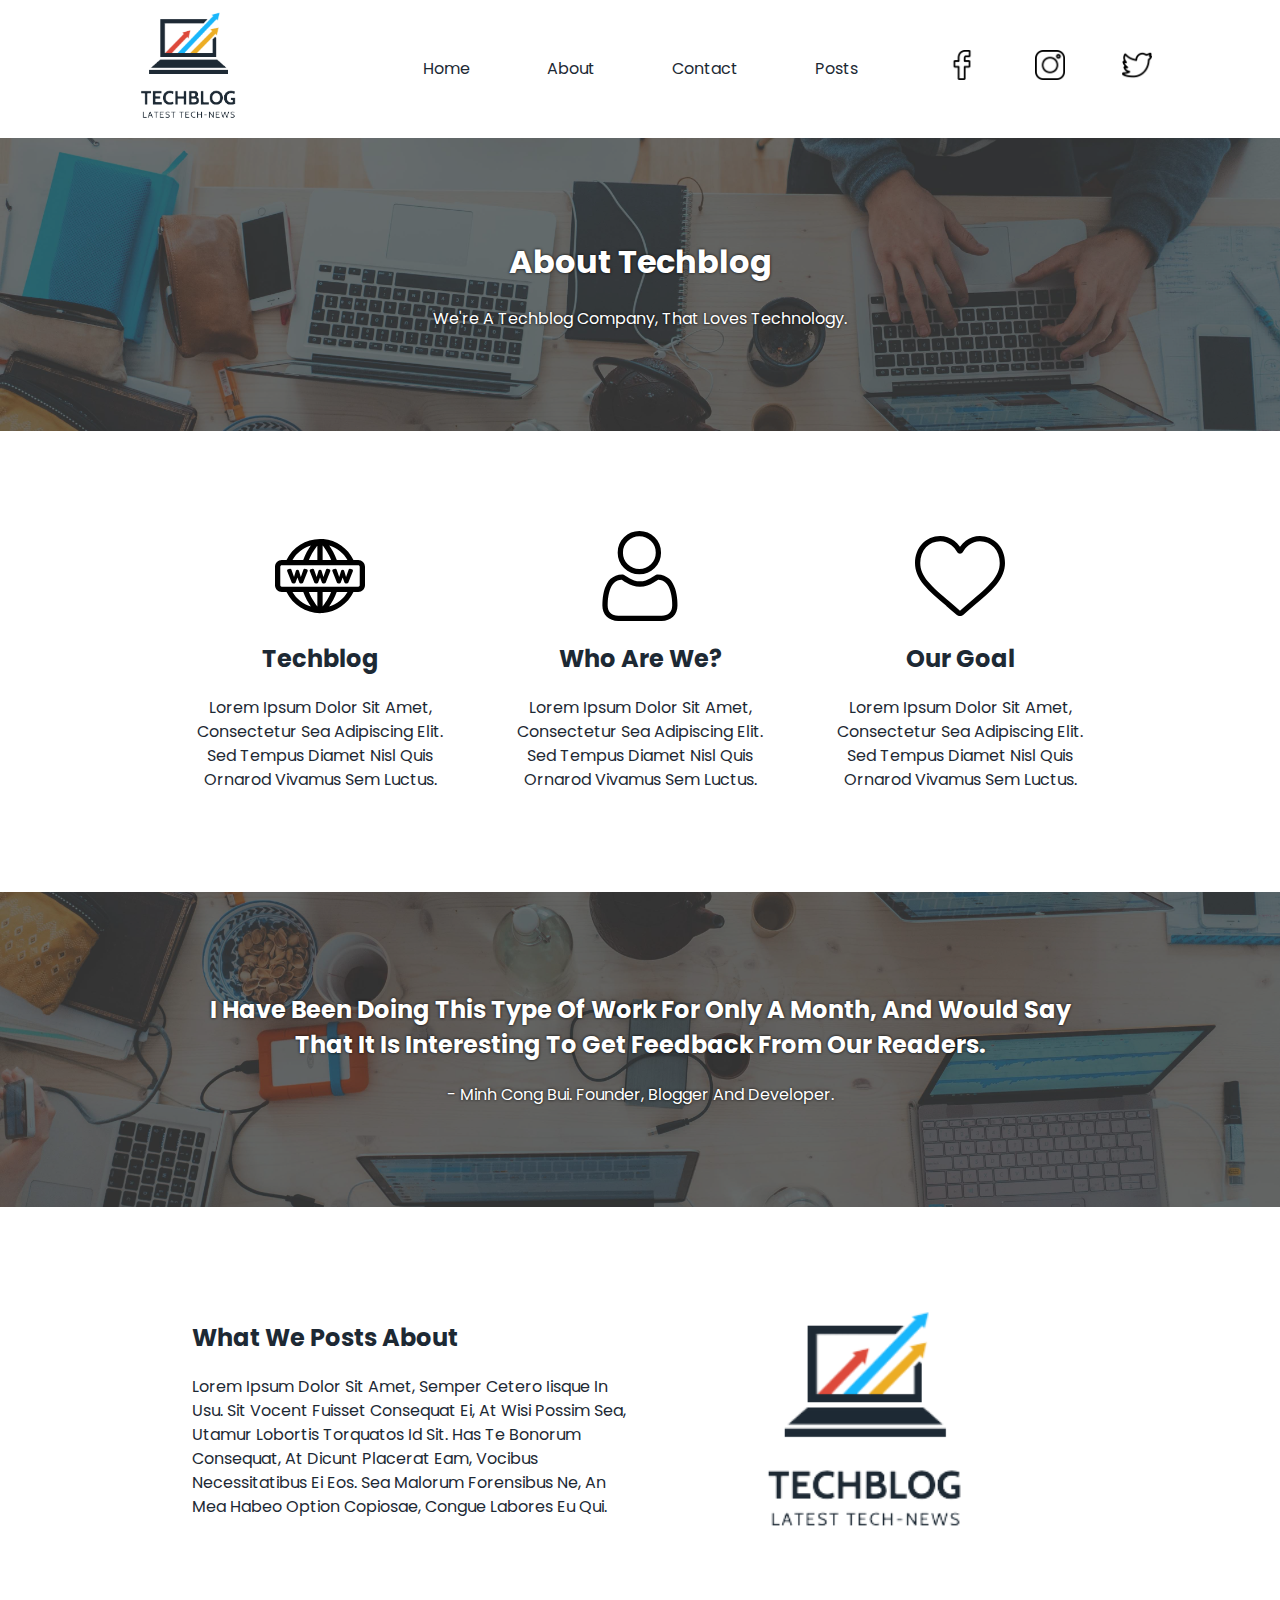
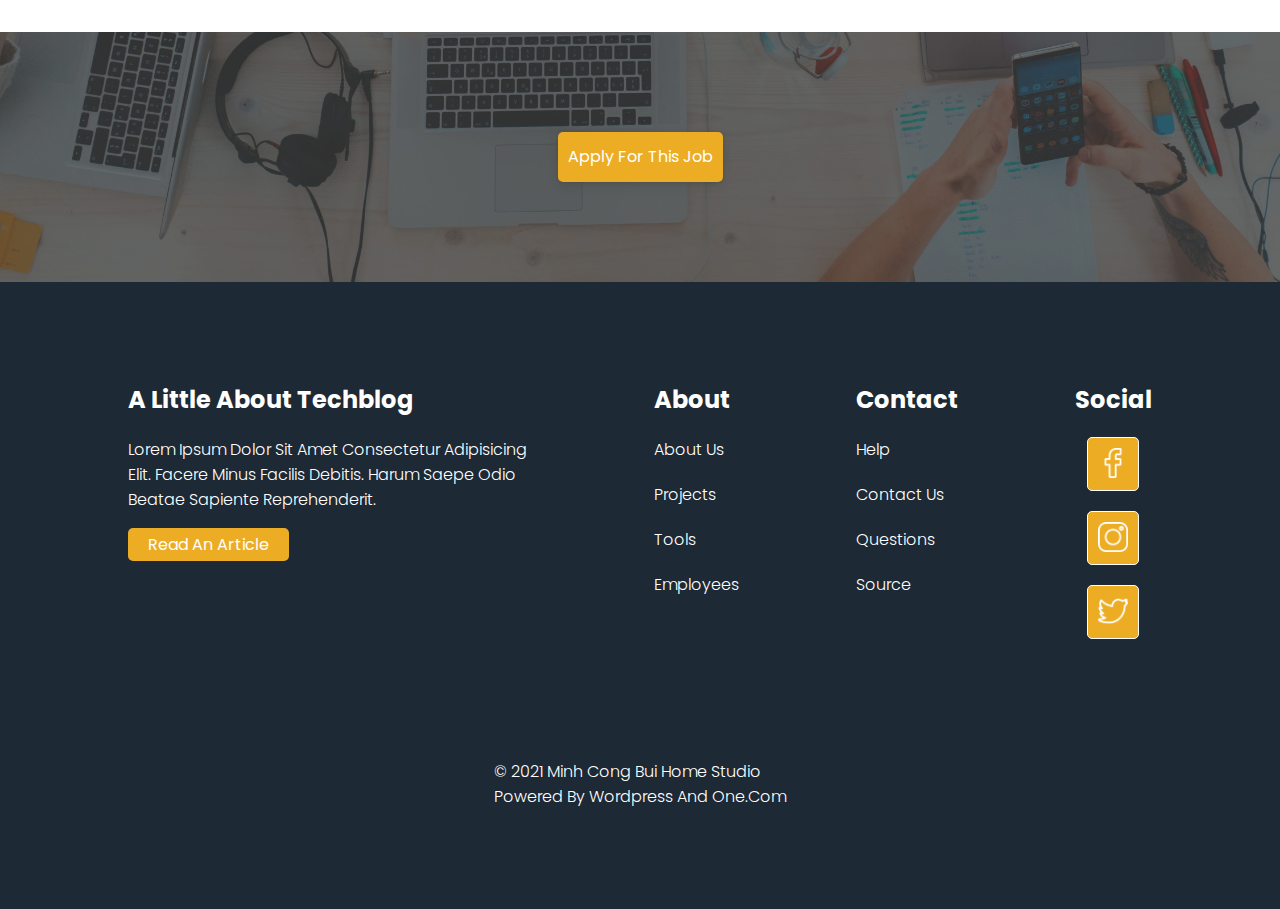
==== about.html @ 5b2d2ec3 "adding text shadow, make animation more subtle" ====
<!DOCTYPE html>
<html lang="en">
  <head>
    <!-- Hotjar Tracking Code for https://project-exam-1-minh-cong-bui.netlify.app/ -->
    <script>
      (function (h, o, t, j, a, r) {
        h.hj =
          h.hj ||
          function () {
            (h.hj.q = h.hj.q || []).push(arguments);
          };
        h._hjSettings = { hjid: 2379925, hjsv: 6 };
        a = o.getElementsByTagName("head")[0];
        r = o.createElement("script");
        r.async = 1;
        r.src = t + h._hjSettings.hjid + j + h._hjSettings.hjsv;
        a.appendChild(r);
      })(window, document, "https://static.hotjar.com/c/hotjar-", ".js?sv=");
    </script>
    <meta charset="UTF-8" />
    <meta http-equiv="X-UA-Compatible" content-type="IE=edge" />
    <meta name="viewport" content="width=device-width, initial-scale=1.0" />
    <link rel="stylesheet" href="css/navbar.css" />
    <link rel="stylesheet" href="css/about.css" />
    <link rel="stylesheet" href="css/footer.css" />

    <link rel="preconnect" href="https://fonts.gstatic.com" />
    <link
      href="https://fonts.googleapis.com/css2?family=Poppins:wght@100;300;500&display=swap"
      rel="stylesheet"
    />
    <title>about techblog</title>
  </head>
  <body>
    <nav>
      <div class="nav-container">
        <section class="nav-section section-1">
          <a class="nav-home" href="./index.html">
            <img
              class="nav-logo"
              src="./assets/techblog-logo/no-bg-logo.png"
              alt="logo"
            />
          </a>
        </section>
        <section class="nav-section section-2">
          <div class="nav-link-container">
            <a href="index.html">home</a>
            <a href="about.html">about</a>
            <a href="contact.html">contact</a>
            <a href="blog-page.html">posts</a>
          </div>
        </section>
        <section class="nav-section section-3">
          <div class="social-media-container">
            <a class="social-link" href="https://www.facebook.com/MiBuCo/">
              <img
                src="./assets//Icon pack social media/png/013-facebook.png"
                alt="facebook"
              />
            </a>

            <a class="social-link" href="https://www.instagram.com/minhb94/">
              <img
                src="./assets//Icon pack social media/png/014-instagram.png"
                alt="instagram"
              />
            </a>

            <a class="social-link" href="https://twitter.com/MinhCongBui1"
              ><img
                src="./assets//Icon pack social media/png/004-twitter.png"
                alt="twitter"
            /></a>
          </div>
        </section>
      </div>
      <section class="nav-mobile">
        <a href="index.html" class="active">Techblog</a>
        <a id="menu-button">
          <div class="line line-1"></div>
          <div class="line line-2"></div>
          <div class="line line-3"></div>
        </a>
        <div id="mobile-link">
          <a href="index.html">
            <img
              class="nav-logo"
              src="./assets/techblog-logo/no-bg-logo.png"
              alt="logo"
            />
          </a>
          <a href="index.html">home</a>
          <a href="about.html">about</a>
          <a href="contact.html">contact</a>
          <a href="blog-page.html">posts</a>
          <span>&times;</span>
        </div>
      </section>
    </nav>
    <main class="about-content">
      <div class="top-content">
        <div class="layer">
          <h1 class="img-title">About Techblog</h1>
          <p class="img-text">
            We're a techblog company, that loves technology.
          </p>
        </div>
      </div>
      <div class="about-text-content">
        <div class="section">
          <img
            src="./assets/Icon pack social media/svg/012-network.svg"
            alt="about-techblog"
          />
          <h2>techblog</h2>
          <p class="text-top">
            Lorem ipsum dolor sit amet, consectetur sea adipiscing elit. Sed
            tempus diamet nisl quis ornarod vivamus sem luctus.
          </p>
        </div>
        <div class="section">
          <img
            src="./assets/Icon pack social media/svg/035-user.svg"
            alt="how many employees"
          />
          <h2>who are we?</h2>
          <p class="text-top">
            Lorem ipsum dolor sit amet, consectetur sea adipiscing elit. Sed
            tempus diamet nisl quis ornarod vivamus sem luctus.
          </p>
        </div>
        <div class="section">
          <img
            src="./assets/Icon pack social media/svg/007-heart.svg"
            alt="our main goal"
          />
          <h2>our goal</h2>
          <p class="text-top">
            Lorem ipsum dolor sit amet, consectetur sea adipiscing elit. Sed
            tempus diamet nisl quis ornarod vivamus sem luctus.
          </p>
        </div>
      </div>
      <div class="middle-content">
        <div class="layer">
          <h3 class="author-qoute">
            I have been doing this type of work for only a month, and would say
            that it is interesting to get feedback from our readers.
          </h3>
          <p class="author">- minh cong bui. founder, blogger and developer.</p>
        </div>
      </div>
      <div class="bottom-content">
        <div class="blog-content">
          <h2 class="blog-content-title">what we posts about</h2>
          <p class="blog-content-text">
            Lorem ipsum dolor sit amet, semper cetero iisque in usu. Sit vocent
            fuisset consequat ei, at wisi possim sea, utamur lobortis torquatos
            id sit. Has te bonorum consequat, at dicunt placerat eam, vocibus
            necessitatibus ei eos. Sea malorum forensibus ne, an mea habeo
            option copiosae, congue labores eu qui.
          </p>
        </div>
        <div class="blog-content-logo">
          <img src="./assets/techblog-logo/no-bg-logo.png" alt="our-logo" />
        </div>
      </div>
      <div class="apply-job-content">
        <div class="layer"><a href="/contact.html">Apply for this job</a></div>
      </div>
    </main>
    <footer>
      <div class="footer-main">
        <div class="column-main">
          <h2 class="column-title">A little about techblog</h2>
          <p>
            Lorem ipsum dolor sit amet consectetur adipisicing elit. Facere
            minus facilis debitis. Harum saepe odio beatae sapiente
            reprehenderit.
          </p>
          <a href="./blog-page.html">Read an article</a>
        </div>
        <div class="column column-1">
          <h2 class="column-title">about</h2>
          <a href="./about.html">about us</a>
          <a href="./about.html">projects</a>
          <a href="./about.html">tools</a>
          <a href="./about.html">employees</a>
        </div>
        <div class="column column-2">
          <h2 class="column-title">contact</h2>
          <a href="./contact.html">help</a>
          <a href="./contact.html">contact us</a>
          <a href="./contact.html">questions</a>
          <a href="./contact.html">source</a>
        </div>
        <div class="column column-3">
          <h2 class="column-title">social</h2>
          <a class="social" href="https://www.facebook.com/MiBuCo/">
            <img
              src="./assets//Icon pack social media/png/013-facebook.png"
              alt="facebook"
            />
          </a>

          <a class="social" href="https://www.instagram.com/minhb94/">
            <img
              src="./assets//Icon pack social media/png/014-instagram.png"
              alt="instagram"
            />
          </a>

          <a class="social" href="https://twitter.com/MinhCongBui1"
            ><img
              src="./assets//Icon pack social media/png/004-twitter.png"
              alt="twitter"
          /></a>
        </div>
      </div>
      <div class="footer-bottom">
        <p>© 2021 Minh Cong Bui home studio</p>
        <p>Powered by wordpress and one.com</p>
      </div>
    </footer>
    <script src="js/navbar.js"></script>
  </body>
</html>
---- css/navbar.css ----
* {
  margin: 0px;
  padding: 0px;
  box-sizing: border-box;
  font-family: "Poppins", sans-serif;
  text-transform: capitalize;
}

.nav-container {
  display: flex;
  justify-content: space-between;
  align-items: center;
  height: fit-content;
  width: 80%;
  margin: auto;
}

.nav-section {
  height: fit-content;
  display: flex;
  flex-direction: column;
  justify-content: space-between;
  margin: auto;
  flex: 1;
}

.section-1 {
  justify-content: center;
}

.section-1 a {
  width: fit-content;
}

.section-2 {
  flex: 2;
  justify-content: center;
}

.section-3 {
  flex-direction: row-reverse;
}

.nav-logo {
  width: 100px;
  margin: 10px;
}

.nav-link-container {
  width: 100%;
  display: flex;
  align-items: center;
  justify-content: space-around;
}

.nav-link-container a {
  text-decoration: none;
  color: #1d2934;
  font-size: 1rem;
  transition: all 0.2s ease-in-out;
}

.nav-link-container a:hover {
  text-decoration: underline;
  color: #18b6fb;
}

.social-media-container {
  width: 80%;
  height: 100%;
  display: flex;
  justify-content: space-between;
  align-items: center;
}

.social-media-container a:hover img {
  filter: invert(50%);
}

.social-media-container img {
  width: 30px;
  height: 30px;
}
.nav-mobile {
  overflow: hidden;
  background-color: white;
  position: relative;
  display: none;
  flex-direction: column;
}
.nav-mobile a {
  color: #1d2934;
  text-decoration: none;
}
.active {
  color: #1d2934;
  margin: 20px;
  padding-left: 10px;
  font-size: 1rem;
}
.nav-mobile #menu-button {
  display: flex;
  flex-direction: column;
  position: absolute;
  right: 0;
  top: 2%;
  padding: 20px 20px 0px 0px;
  cursor: pointer;
}

.nav-mobile #menu-button:hover .line {
  background-color: #18b6fb;
}

.line {
  width: 25px;
  height: 3px;
  margin: 2px;
  background-color: #1d2934;
}

#mobile-link {
  width: 100vw;
  height: 100vh;
  background-color: white;
  position: fixed;
  top: 0%;
  right: 0;
  transform: translate3d(0, -100vh, 0);
  transition: transform 0.3s cubic-bezier(0, 0.52, 0, 1);
  overflow: scroll;
  z-index: 1000;
  display: flex;
  flex-direction: column;
  align-items: center;
  padding-top: 20px;
}

#mobile-link a {
  color: #333;
  margin-bottom: 20px;
  text-decoration: none;
  font-size: 0.8rem;
}

#mobile-link img {
  width: 150px;
  height: auto;
}

#mobile-link span {
  position: absolute;
  top: 0;
  right: 0;
  padding: 20px 20px 0px 0px;
  font-size: 2rem;
  cursor: pointer;
}
#mobile-link span:hover {
  color: #18b6fb;
}

#mobile-link a:hover {
  text-decoration: underline;
  color: #18b6fb;
}

#mobile-link.show {
  transform: translate3d(0, 0vh, 0);
}

@media screen and (max-width: 1200px) {
  .nav-link-container a {
    font-size: 0.8rem;
  }
}

@media screen and (max-width: 800px) {
  .nav-container {
    display: none;
  }
  .nav-mobile {
    display: flex;
    justify-content: center;
    align-items: center;
  }
}
@media screen and (max-width: 600px) {
  .active {
    margin: 10px;
    padding-left: 10px;
    font-size: 0.8rem;
  }
  .nav-mobile #menu-button {
    top: 10%;
    padding: 10px 10px 0px 0px;
  }
  .line {
    width: 20px;
    height: 2px;
    margin: 1px;
    background-color: black;
  }
}
@media screen and (max-width: 400px) {
  #mobile-link span {
    font-size: 1rem;
  }
}
---- css/about.css ----
.about-content {
  width: 100vw;
  height: fit-content;
  display: flex;
  flex-direction: column;
  align-items: center;
}

.top-content {
  width: 100%;
  height: fit-content;
  background-image: url("../assets/images/marvin-meyer-SYTO3xs06fU-unsplash.jpg");
  background-repeat: no-repeat;
  background-position: top;
  background-size: cover;
}

.layer {
  width: 100%;
  height: 100%;
  background-color: rgba(53, 53, 53, 0.705);
  display: flex;
  flex-direction: column;
  align-items: center;
}

.top-image {
  width: 100%;
  object-fit: cover;
  object-position: top;
}

.img-title {
  text-align: center;
  font-size: 2rem;
  margin: 100px 0px 20px 0px;
  text-shadow: black 0px 0px 3px;
  color: white;
}

.img-text {
  text-align: center;
  font-size: 1rem;
  margin-bottom: 100px;
  text-shadow: black 0px 0px 3px;
  color: white;
}

.about-text-content {
  display: flex;
  flex-direction: row;
  align-items: center;
  justify-content: space-evenly;
  margin: auto;
  width: 80%;
  height: fit-content;
}

.section {
  width: 25%;
  height: fit-content;
  display: flex;
  flex-direction: column;
  align-items: center;
  justify-content: center;
  margin: 100px 0px;
}

.section img {
  width: 90px;
  height: 90px;
  margin-bottom: 20px;
}

.section h2 {
  font-size: 1.5rem;
  margin-bottom: 20px;
  color: #1d2934;
}

.section p {
  font-size: 1rem;
  text-align: center;
  line-height: 1.5;
  color: #1d2934;
}

.middle-content {
  width: 100%;
  height: fit-content;
  background-image: url("../assets/images/marvin-meyer-SYTO3xs06fU-unsplash.jpg");
  background-repeat: no-repeat;
  background-position: center;
  background-size: cover;
}

.author-qoute {
  text-align: center;
  font-size: 1.5rem;
  margin: 100px 0px 20px 0px;
  width: 70%;
  text-shadow: black 0px 0px 3px;
  color: white;
}

.author {
  width: 70%;
  text-align: center;
  font-size: 1rem;
  margin-bottom: 100px;
  text-shadow: black 0px 0px 3px;
  color: white;
}

.bottom-content {
  width: 70%;
  height: fit-content;
  display: flex;
  flex-direction: row;
  justify-content: space-around;
  align-items: center;
}

.blog-content {
  flex: 1;
  display: flex;
  flex-direction: column;
  justify-content: center;
  margin: 100px 0px;
}

.blog-content-title {
  margin-bottom: 20px;
  font-size: 1.5rem;
  color: #1d2934;
}

.blog-content-text {
  line-height: 1.5;
  font-size: 1rem;
  color: #1d2934;
}

.blog-content-logo {
  flex: 1;
  height: fit-content;
  display: flex;
  align-items: center;
  justify-content: center;
  margin: 100px 0px;
}
.blog-content-logo img {
  height: 25vh;
}

.apply-job-content {
  width: 100%;
  height: fit-content;
  background-image: url("../assets/images/marvin-meyer-SYTO3xs06fU-unsplash.jpg");
  background-repeat: no-repeat;
  background-position: bottom;
  background-size: cover;
}

.apply-job-content a {
  width: fit-content;
  height: 50px;
  font-size: 1rem;
  border-radius: 5px;
  color: white;
  background-color: #ecad24;
  text-decoration: none;
  cursor: pointer;
  transition: all 0.2s ease-in-out;
  display: flex;
  justify-content: center;
  align-items: center;
  margin: 100px 0px;
  padding: 5px 10px;
  box-shadow: 0 1px 3px 0 rgb(0 0 0 / 10%), 0 4px 8px 3px rgb(0 0 0 / 5%);
}

.apply-job-content a:hover {
  background-color: #18b6fb;
}

@media screen and (max-width: 1200px) {
  .img-title {
    font-size: 1.5rem;
    margin: 80px 0px 10px 0px;
  }
  .img-text {
    font-size: 0.8rem;
    margin-bottom: 80px;
  }
  .section {
    margin: 80px 0px;
  }
  .section img {
    width: 60px;
    height: 60px;
    margin-bottom: 10px;
  }
  .section h2 {
    font-size: 1rem;
    margin-bottom: 10px;
  }
  .section p {
    font-size: 0.8rem;
  }
  .author-qoute {
    font-size: 1rem;
    margin: 80px 0px 10px 0px;
  }
  .author {
    font-size: 0.8rem;
    margin-bottom: 80px;
  }
  .blog-content {
    margin: 80px 0px;
  }
  .blog-content-title {
    margin-bottom: 10px;
    font-size: 1rem;
  }

  .blog-content-text {
    font-size: 0.8rem;
  }
  .blog-content-logo img {
    height: 15vh;
  }
  .apply-job-content a {
    font-size: 0.8rem;
    margin: 80px 0px;
  }
}

@media screen and (max-width: 800px) {
  .img-title {
    margin: 50px 0px 10px 0px;
  }
  .img-text {
    margin-bottom: 50px;
  }
  .about-text-content {
    height: fit-content;
    flex-direction: column;
    padding-top: 50px;
    padding-bottom: 0px;
  }
  .section {
    width: 100%;
    height: fit-content;
    margin: 0px 0px 50px 0px;
  }
  .section p {
    width: 80%;
  }
  .author-qoute {
    width: 80%;
    margin-top: 50px;
  }
  .author {
    margin-bottom: 50px;
  }
  .bottom-content {
    height: fit-content;
    flex-direction: column;
    width: 80%;
  }
  .blog-content {
    align-items: center;
    margin: 50px 0px;
  }
  .blog-content-text {
    text-align: center;
  }
  .blog-content-logo {
    margin-bottom: 50px;
    margin-top: 0px;
  }
  .apply-job-content a {
    margin: 50px 0px;
    height: fit-content;
  }
}

@media screen and (max-width: 600px) {
  .img-title {
    font-size: 1rem;
    margin-top: 50px;
    margin-bottom: 5px;
  }
  .img-text {
    margin-bottom: 50px;
    font-size: 0.6rem;
  }
  .about-text-content {
    padding: 50px 0px 0px 0px;
    width: 90%;
  }
  .section {
    margin-bottom: 50px;
  }
  .section img {
    width: 40px;
    height: 40px;
    margin-bottom: 10px;
  }
  .section h2 {
    font-size: 0.8rem;
    margin-bottom: 5px;
  }
  .section p {
    width: 90%;
    font-size: 0.6rem;
  }
  .middle-content {
    height: fit-content;
  }
  .author-qoute {
    font-size: 0.8rem;
    width: 90%;
    margin-top: 50px;
    margin-bottom: 5px;
  }
  .author {
    margin-bottom: 50px;
    font-size: 0.6rem;
  }

  .blog-content {
    margin-bottom: 50px;
  }
  .blog-content-title {
    margin-bottom: 5px;
    font-size: 0.8rem;
  }
  .blog-content-text {
    font-size: 0.6rem;
  }
  .blog-content-logo {
    margin-bottom: 50px;
  }
  .apply-job-content a {
    font-size: 0.8rem;
    height: 30px;
    margin: 50px 0px;
  }
}
---- css/footer.css ----
footer {
  width: 100%;
  display: flex;
  flex-direction: column;
  justify-content: center;
  align-items: center;
  background-color: #1d2934;
  color: white;
}

.footer-main {
  display: flex;
  width: 80%;
  justify-content: space-between;
  height: fit-content;
  margin: 100px 0px;
}
.column-main {
  width: 40%;
}
.column-main p {
  margin-bottom: 20px;
  font-weight: 300;
  font-size: 1rem;
}
.column-main a {
  height: 50px;
  padding: 5px 20px;
  text-decoration: none;
  color: inherit;
  border-radius: 5px;
  background-color: #ecad24;
  transition: all 0.2s ease-in-out;
  font-size: 1rem;
}
.column-main a:hover {
  background-color: #18b6fb;
}

.column {
  display: flex;
  flex-direction: column;
}
.column .social {
  margin: 0px auto;
  border: 1px solid white;
  border-radius: 5px;
  height: fit-content;
  background-color: #ecad24;
}

.column .social:hover {
  background-color: #18b6fb;
}

.column-title {
  font-size: 1.5rem;
  margin-bottom: 20px;
}
.footer-main .column a {
  font-size: 1rem;
  margin-bottom: 20px;
  font-weight: 300;
  text-decoration: none;
  color: white;
}
.footer-main .column a:hover {
  text-decoration: underline;
}

.social img {
  width: 30px;
  height: 30px;
  margin: 10px 10px 5px 10px;
  filter: invert(100%);
}

.footer-bottom {
  margin-bottom: 100px;
}

.footer-bottom p {
  font-weight: 300;
  font-size: 1rem;
}

@media screen and (max-width: 1200px) {
  .footer-main {
    margin: 80px 0px;
  }
  .column-main {
    width: 40%;
  }
  .column-main p {
    margin-bottom: 10px;
    font-size: 0.8rem;
  }
  .column-main a {
    padding: 5px 10px;
    font-size: 0.8rem;
  }
  .column-title {
    font-size: 1rem;
    margin-bottom: 10px;
  }
  .footer-main .column a {
    font-size: 0.8rem;
    margin-bottom: 10px;
  }
  .footer-main .column a:hover {
    text-decoration: underline;
  }
  .social img {
    width: 25px;
    height: 25px;
  }
  .footer-bottom {
    margin-bottom: 80px;
  }

  .footer-bottom p {
    font-size: 0.8rem;
  }
}
@media screen and (max-width: 800px) {
  .footer-main {
    display: grid;
    width: 80%;
    grid-template-areas:
      "a a a"
      "b c d";
    grid-template-rows: 1fr 1fr;
    grid-template-columns: 1fr 1fr 1fr;
    margin: 50px 0px;
  }
  .column-main {
    grid-area: a;
    width: 100%;
    margin-bottom: 50px;
    display: flex;
    flex-direction: column;
    align-items: center;
    justify-content: center;
  }
  .column-main p {
    width: 100%;
    text-align: center;
  }
  .column-main a {
    height: fit-content;
  }
  .column-1 {
    grid-area: b;
  }
  .column-2 {
    grid-area: c;
  }
  .column-3 {
    grid-area: d;
  }
  .column {
    display: flex;
    align-items: center;
  }
  .footer-bottom {
    margin-bottom: 50px;
  }
}
@media screen and (max-width: 600px) {
  .footer-main {
    width: 90%;
    margin-bottom: 0px;
  }
  .column-title {
    font-size: 0.8rem;
    margin-bottom: 5px;
  }
  .column-main p {
    font-size: 0.6rem;
    margin-bottom: 5px;
  }
  .column-main a {
    font-size: 0.6rem;
    padding: 5px;
  }
  .footer-main .column a {
    font-size: 0.6rem;
    margin-bottom: 5px;
  }
  .social img {
    width: 20px;
    height: 20px;
    margin: 5px;
  }
  .footer-bottom {
    margin-top: 50px;
  }
  .footer-bottom p {
    font-size: 0.6rem;
  }
}

@media screen and (max-width: 400px) {
  .footer-main {
    display: flex;
    flex-direction: column;
  }
  .column {
    margin-bottom: 45px;
  }
  .footer-bottom {
    margin-top: 0px;
  }
}
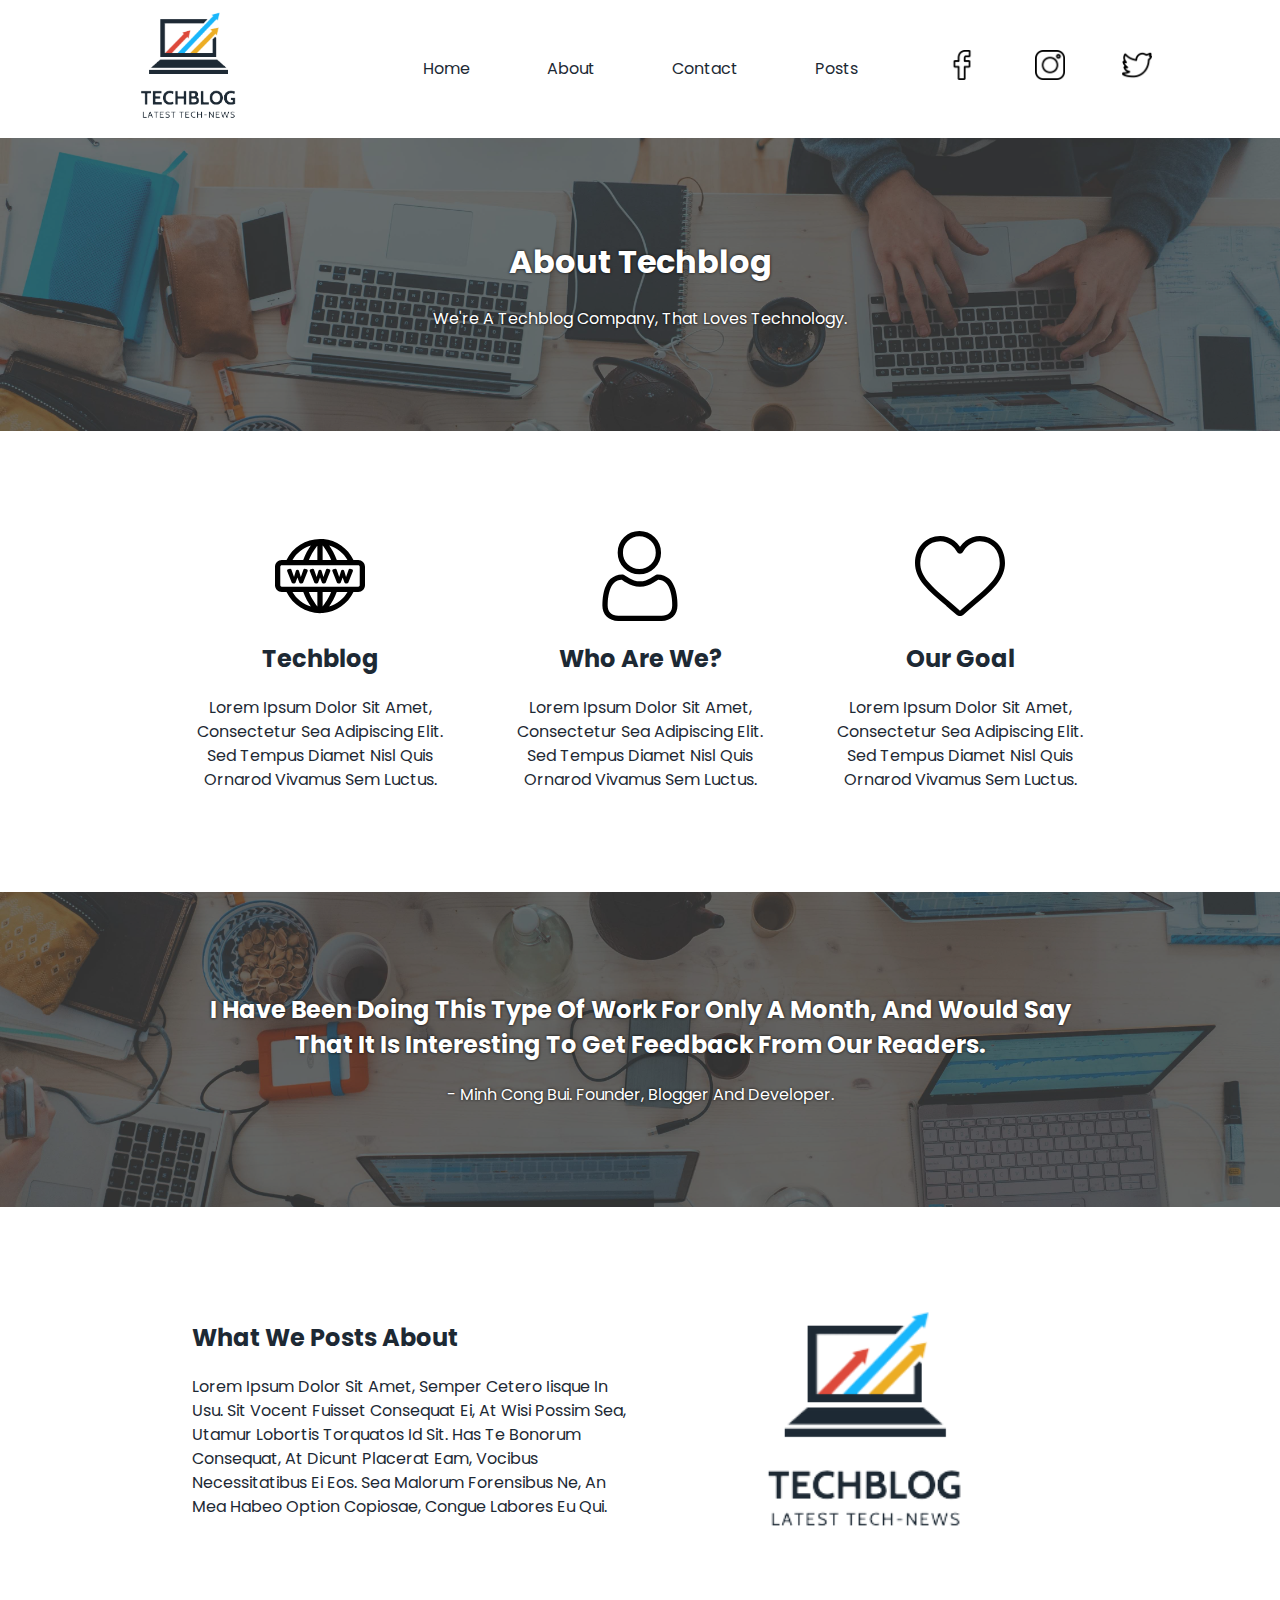
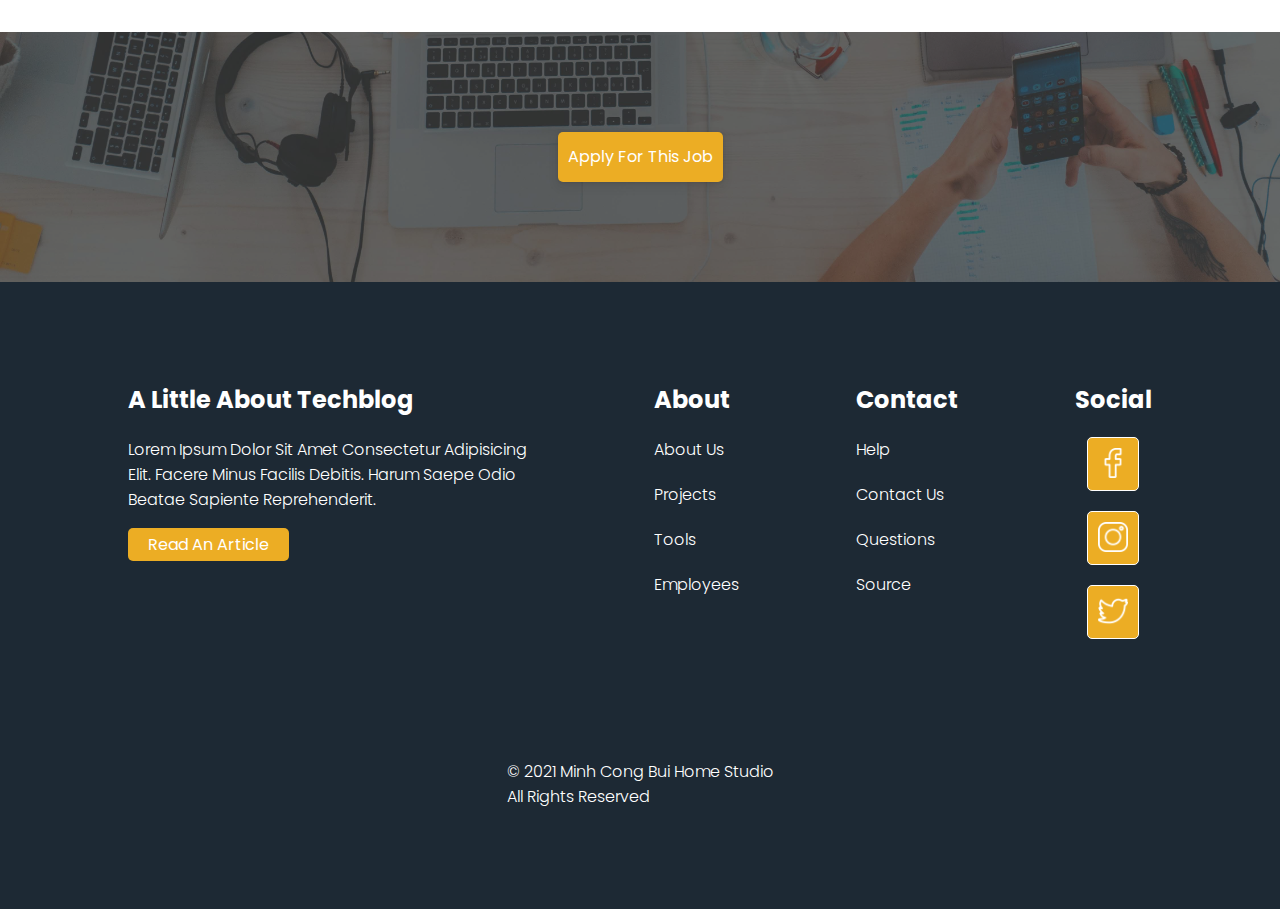
==== commit 539f8ab8: "changed tag on footer" ====
--- a/about.html
+++ b/about.html
@@ -172,7 +172,7 @@
     </main>
     <footer>
       <div class="footer-main">
-        <div class="column-main">
+        <section class="column-main">
           <h2 class="column-title">A little about techblog</h2>
           <p>
             Lorem ipsum dolor sit amet consectetur adipisicing elit. Facere
@@ -180,22 +180,22 @@
             reprehenderit.
           </p>
           <a href="./blog-page.html">Read an article</a>
-        </div>
-        <div class="column column-1">
+        </section>
+        <section class="column column-1">
           <h2 class="column-title">about</h2>
           <a href="./about.html">about us</a>
           <a href="./about.html">projects</a>
           <a href="./about.html">tools</a>
           <a href="./about.html">employees</a>
-        </div>
-        <div class="column column-2">
+        </section>
+        <section class="column column-2">
           <h2 class="column-title">contact</h2>
           <a href="./contact.html">help</a>
           <a href="./contact.html">contact us</a>
           <a href="./contact.html">questions</a>
           <a href="./contact.html">source</a>
-        </div>
-        <div class="column column-3">
+        </section>
+        <section class="column column-3">
           <h2 class="column-title">social</h2>
           <a class="social" href="https://www.facebook.com/MiBuCo/">
             <img
@@ -216,12 +216,12 @@
               src="./assets//Icon pack social media/png/004-twitter.png"
               alt="twitter"
           /></a>
-        </div>
-      </div>
-      <div class="footer-bottom">
+        </section>
+      </div>
+      <section class="footer-bottom">
         <p>© 2021 Minh Cong Bui home studio</p>
-        <p>Powered by wordpress and one.com</p>
-      </div>
+        <p>All rights reserved</p>
+      </section>
     </footer>
     <script src="js/navbar.js"></script>
   </body>
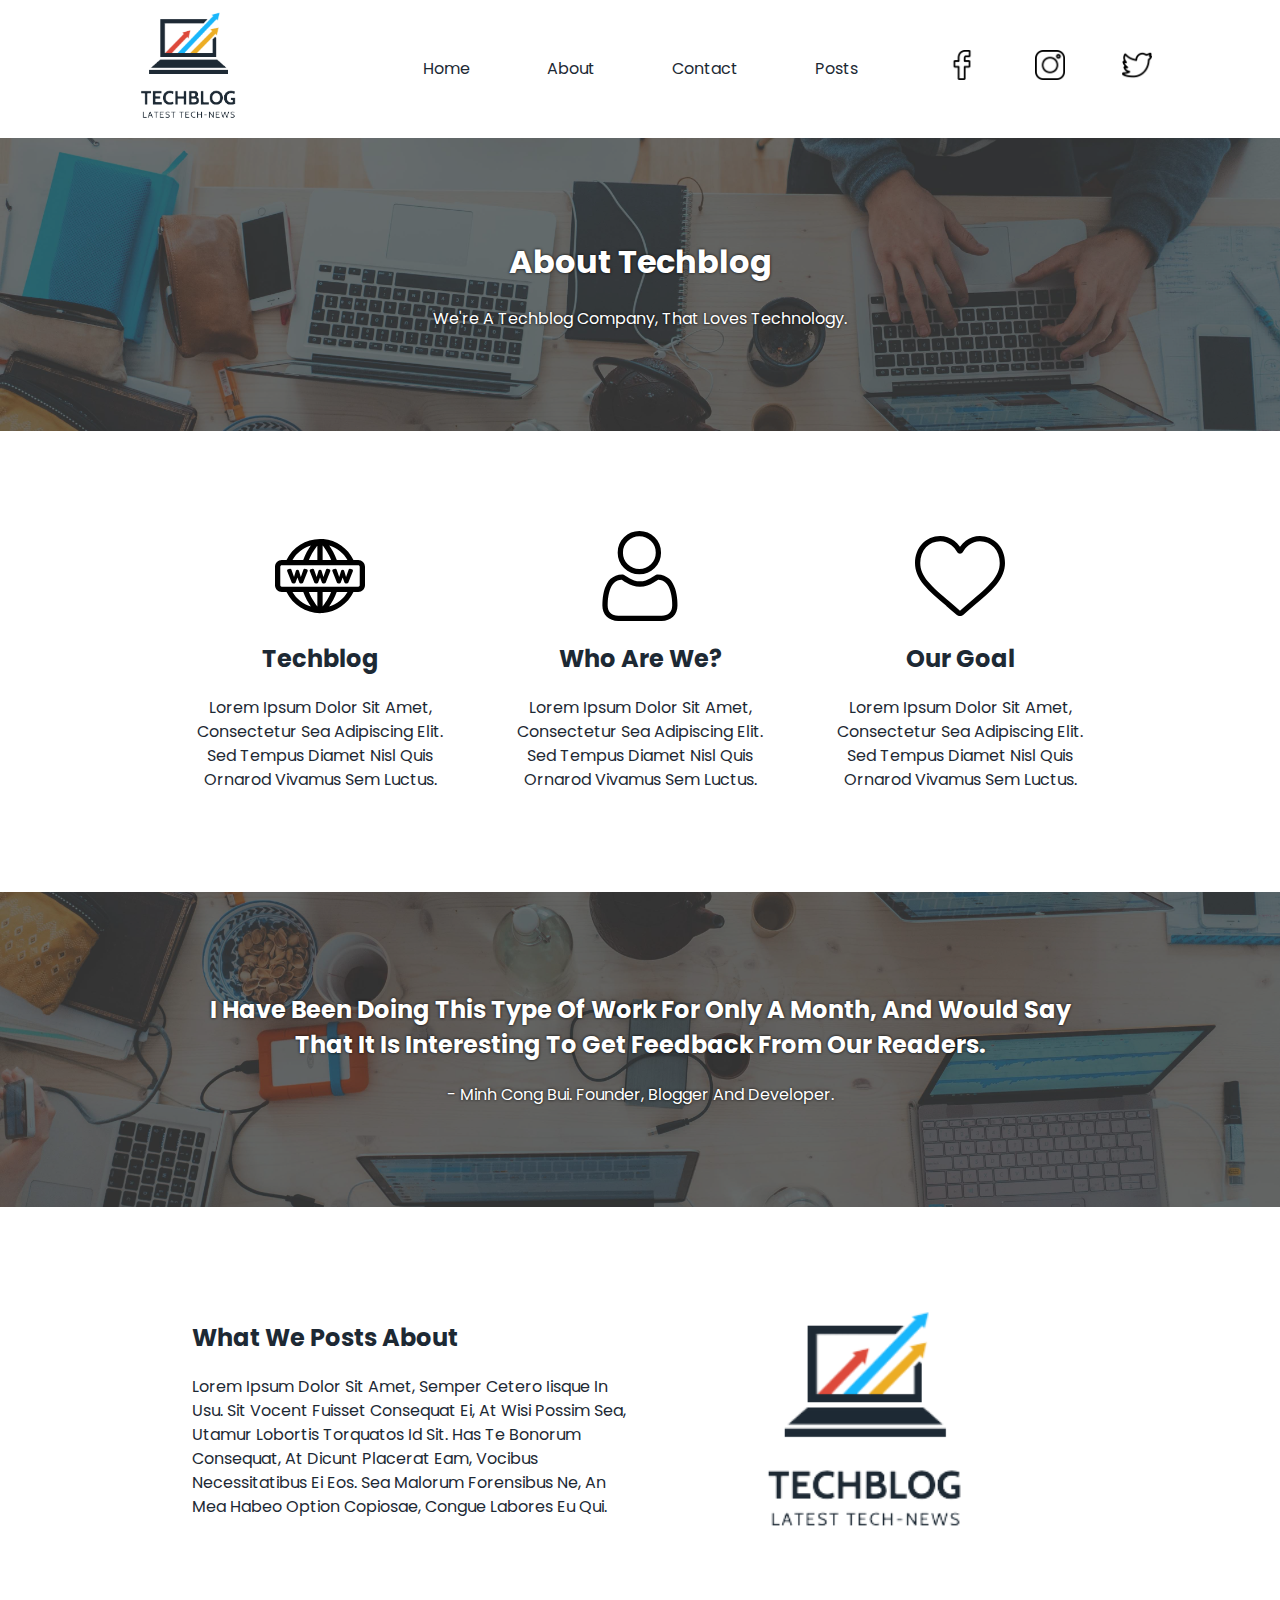
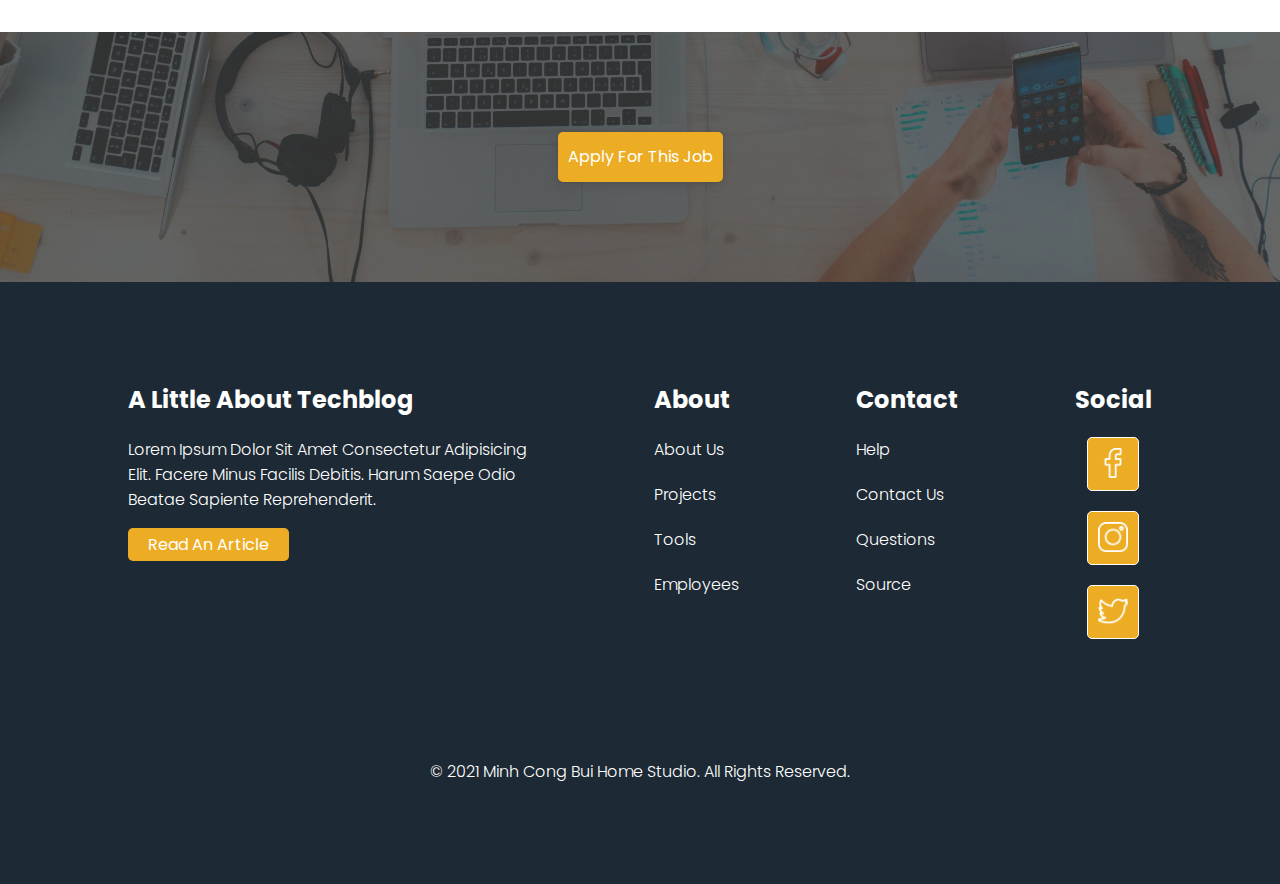
==== commit 827b462c: "update text footer" ====
--- a/about.html
+++ b/about.html
@@ -219,8 +219,7 @@
         </section>
       </div>
       <section class="footer-bottom">
-        <p>© 2021 Minh Cong Bui home studio</p>
-        <p>All rights reserved</p>
+        <p>© 2021 Minh Cong Bui home studio. All rights reserved.</p>
       </section>
     </footer>
     <script src="js/navbar.js"></script>
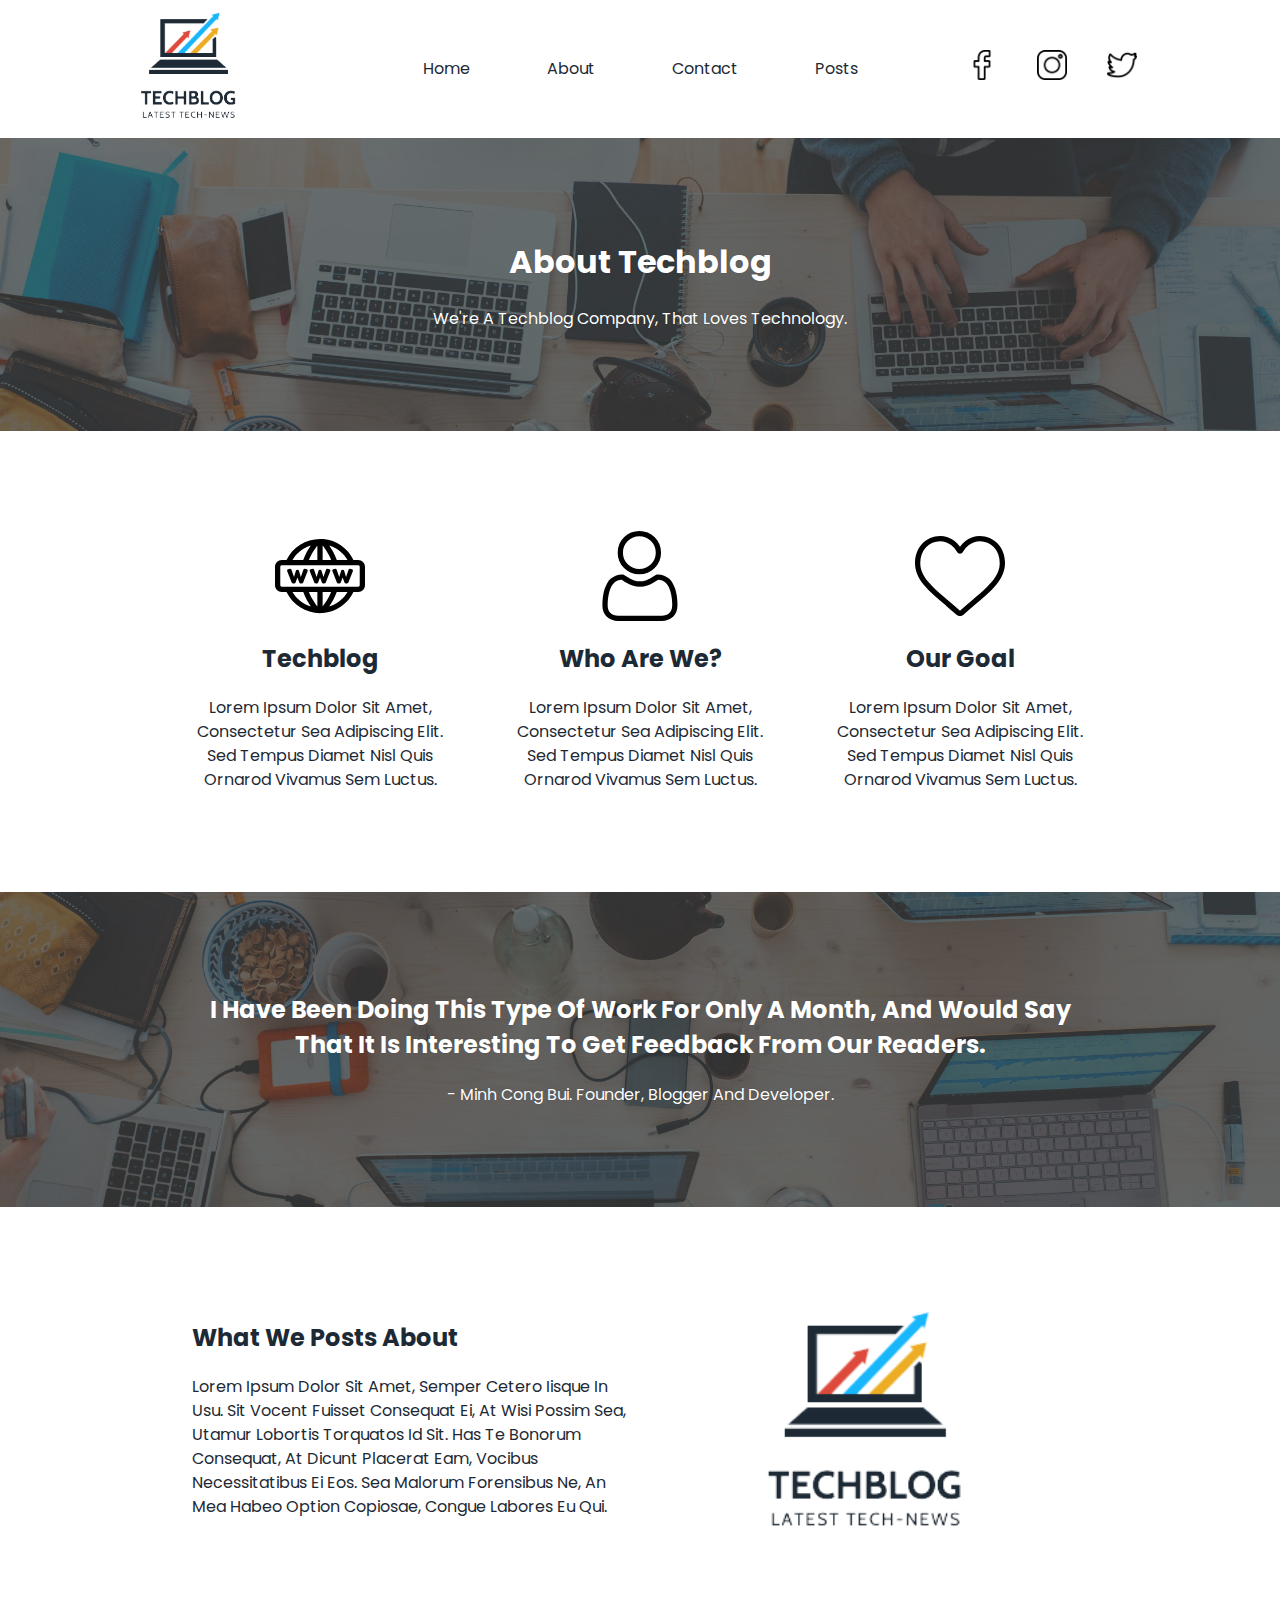
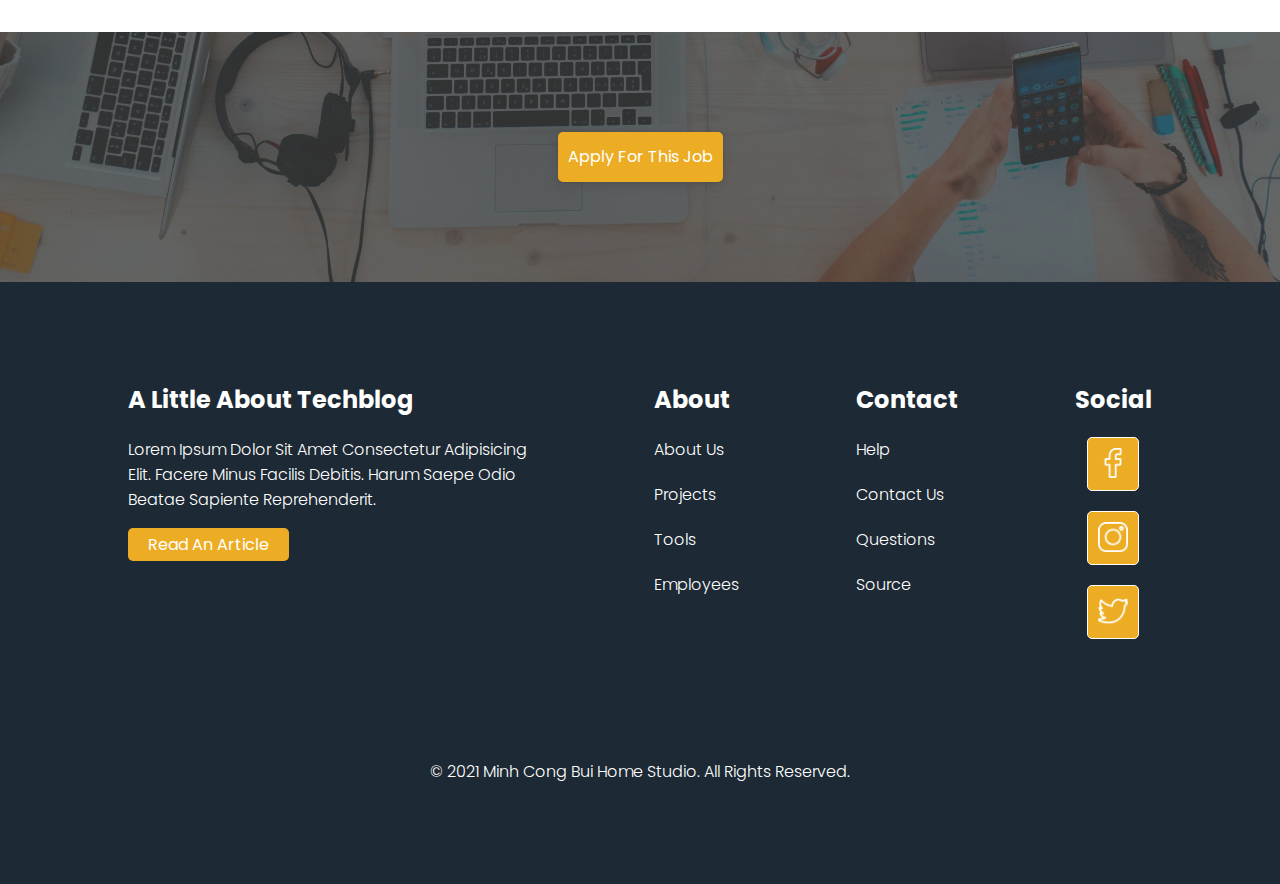
==== commit ed2fd9d5: "update about page and contact page" ====
--- a/about.html
+++ b/about.html
@@ -20,16 +20,19 @@
     <meta charset="UTF-8" />
     <meta http-equiv="X-UA-Compatible" content-type="IE=edge" />
     <meta name="viewport" content="width=device-width, initial-scale=1.0" />
+    <meta name="description" content="project exam 1" />
+    <meta name="keywords" content="HTML, CSS, JavaScript, About-page" />
+    <meta name="author" content="Minh Cong Bui" />
     <link rel="stylesheet" href="css/navbar.css" />
     <link rel="stylesheet" href="css/about.css" />
     <link rel="stylesheet" href="css/footer.css" />
-
     <link rel="preconnect" href="https://fonts.gstatic.com" />
+    <link rel="icon" href="assets/techblog-logo/no-text-logo.png" />
     <link
       href="https://fonts.googleapis.com/css2?family=Poppins:wght@100;300;500&display=swap"
       rel="stylesheet"
     />
-    <title>about techblog</title>
+    <title>About Techblog</title>
   </head>
   <body>
     <nav>
@@ -99,15 +102,15 @@
       </section>
     </nav>
     <main class="about-content">
-      <div class="top-content">
+      <section class="top-content">
         <div class="layer">
           <h1 class="img-title">About Techblog</h1>
           <p class="img-text">
             We're a techblog company, that loves technology.
           </p>
         </div>
-      </div>
-      <div class="about-text-content">
+      </section>
+      <section class="about-text-content">
         <div class="section">
           <img
             src="./assets/Icon pack social media/svg/012-network.svg"
@@ -141,17 +144,17 @@
             tempus diamet nisl quis ornarod vivamus sem luctus.
           </p>
         </div>
-      </div>
-      <div class="middle-content">
+      </section>
+      <section class="middle-content">
         <div class="layer">
-          <h3 class="author-qoute">
+          <h2 class="author-qoute">
             I have been doing this type of work for only a month, and would say
             that it is interesting to get feedback from our readers.
-          </h3>
+          </h2>
           <p class="author">- minh cong bui. founder, blogger and developer.</p>
         </div>
-      </div>
-      <div class="bottom-content">
+      </section>
+      <section class="bottom-content">
         <div class="blog-content">
           <h2 class="blog-content-title">what we posts about</h2>
           <p class="blog-content-text">
@@ -165,10 +168,10 @@
         <div class="blog-content-logo">
           <img src="./assets/techblog-logo/no-bg-logo.png" alt="our-logo" />
         </div>
-      </div>
-      <div class="apply-job-content">
+      </section>
+      <section class="apply-job-content">
         <div class="layer"><a href="/contact.html">Apply for this job</a></div>
-      </div>
+      </section>
     </main>
     <footer>
       <div class="footer-main">
--- a/css/navbar.css
+++ b/css/navbar.css
@@ -6,6 +6,10 @@
   text-transform: capitalize;
 }
 
+nav {
+  width: 100vw;
+}
+
 .nav-container {
   display: flex;
   justify-content: space-between;
@@ -58,6 +62,7 @@
   color: #1d2934;
   font-size: 1rem;
   transition: all 0.2s ease-in-out;
+  padding: 20px;
 }
 
 .nav-link-container a:hover {
@@ -71,6 +76,10 @@
   display: flex;
   justify-content: space-between;
   align-items: center;
+}
+
+.social-media-container a {
+  padding: 20px;
 }
 
 .social-media-container a:hover img {
@@ -95,7 +104,6 @@
 .active {
   color: #1d2934;
   margin: 20px;
-  padding-left: 10px;
   font-size: 1rem;
 }
 .nav-mobile #menu-button {
@@ -188,7 +196,6 @@
 @media screen and (max-width: 600px) {
   .active {
     margin: 10px;
-    padding-left: 10px;
     font-size: 0.8rem;
   }
   .nav-mobile #menu-button {
--- a/css/about.css
+++ b/css/about.css
@@ -34,7 +34,7 @@
   text-align: center;
   font-size: 2rem;
   margin: 100px 0px 20px 0px;
-  text-shadow: black 0px 0px 3px;
+  text-shadow: rgba(0, 0, 0, 0.37) 0px 0px 1px;
   color: white;
 }
 
@@ -42,7 +42,7 @@
   text-align: center;
   font-size: 1rem;
   margin-bottom: 100px;
-  text-shadow: black 0px 0px 3px;
+  text-shadow: rgba(0, 0, 0, 0.37) 0px 0px 1px;
   color: white;
 }
 
@@ -99,7 +99,7 @@
   font-size: 1.5rem;
   margin: 100px 0px 20px 0px;
   width: 70%;
-  text-shadow: black 0px 0px 3px;
+  text-shadow: rgba(0, 0, 0, 0.37) 0px 0px 1px;
   color: white;
 }
 
@@ -108,7 +108,7 @@
   text-align: center;
   font-size: 1rem;
   margin-bottom: 100px;
-  text-shadow: black 0px 0px 3px;
+  text-shadow: rgba(0, 0, 0, 0.37) 0px 0px 1px;
   color: white;
 }
 
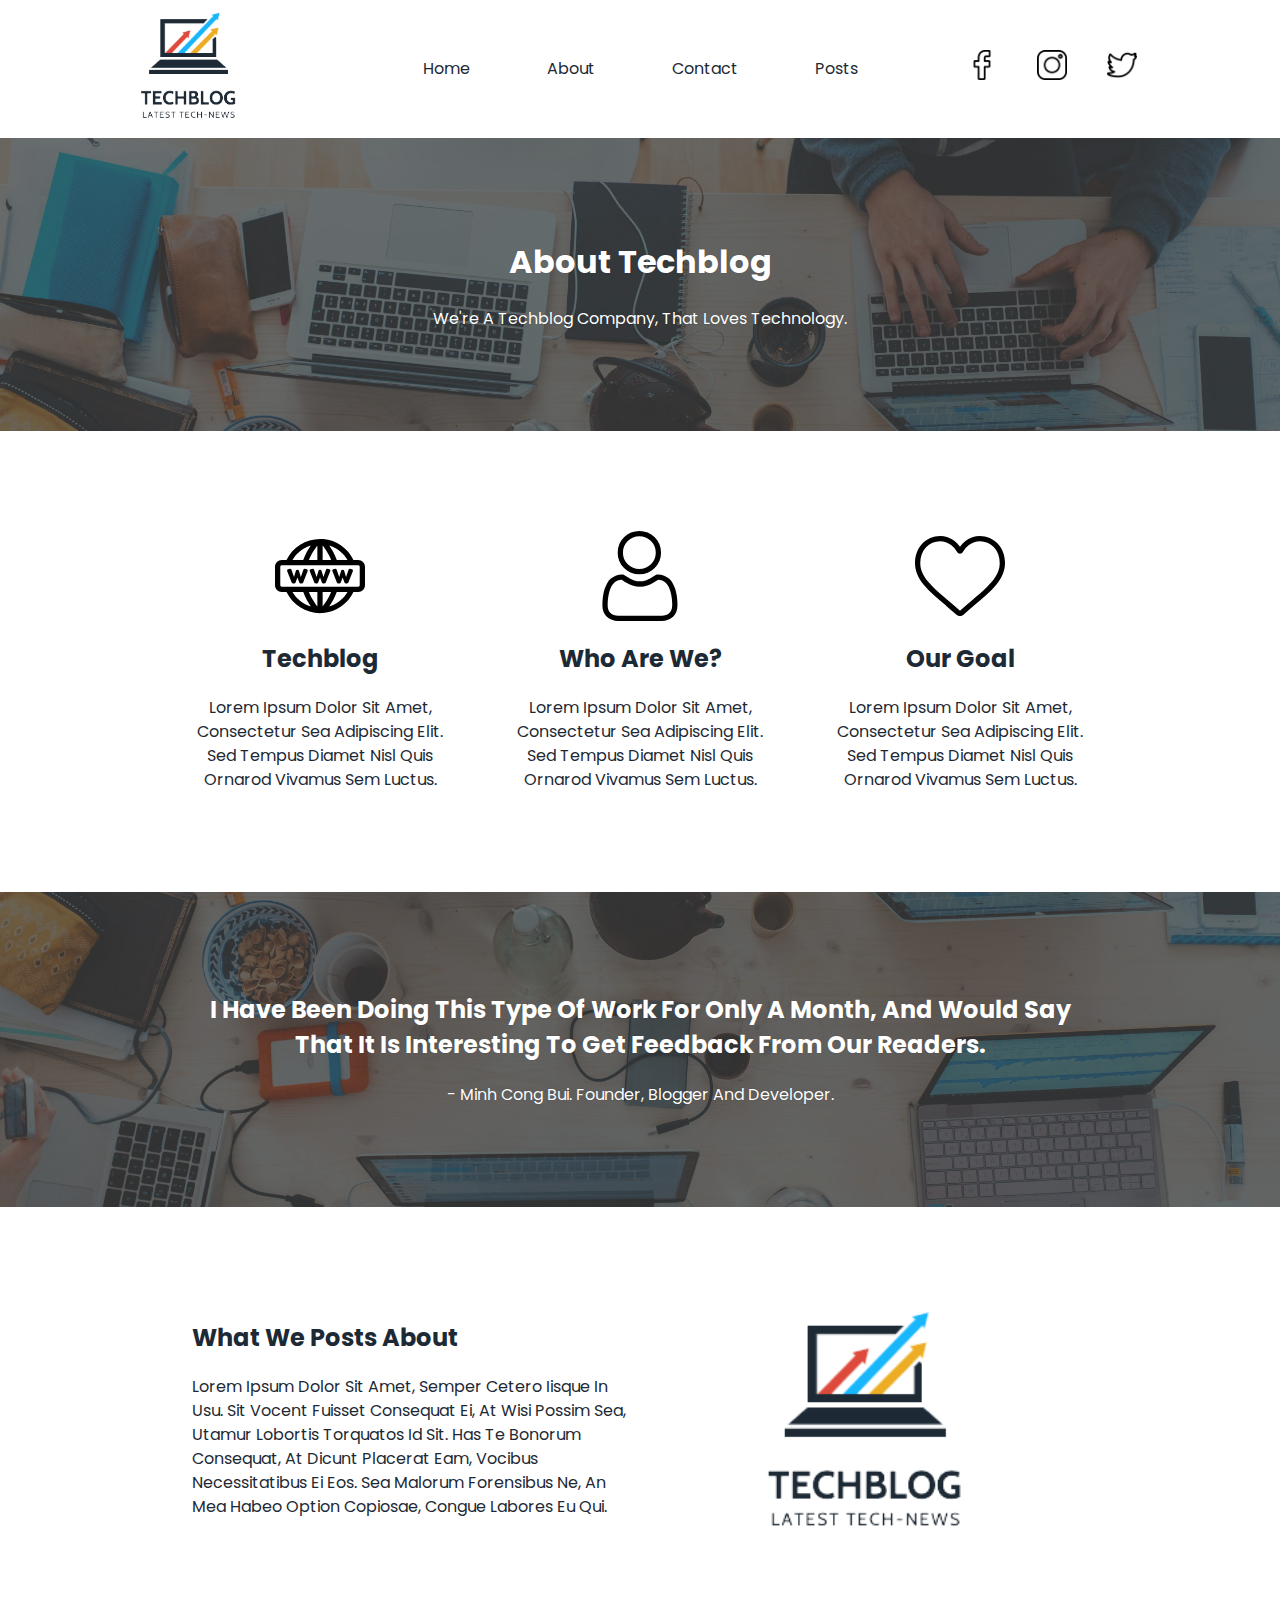
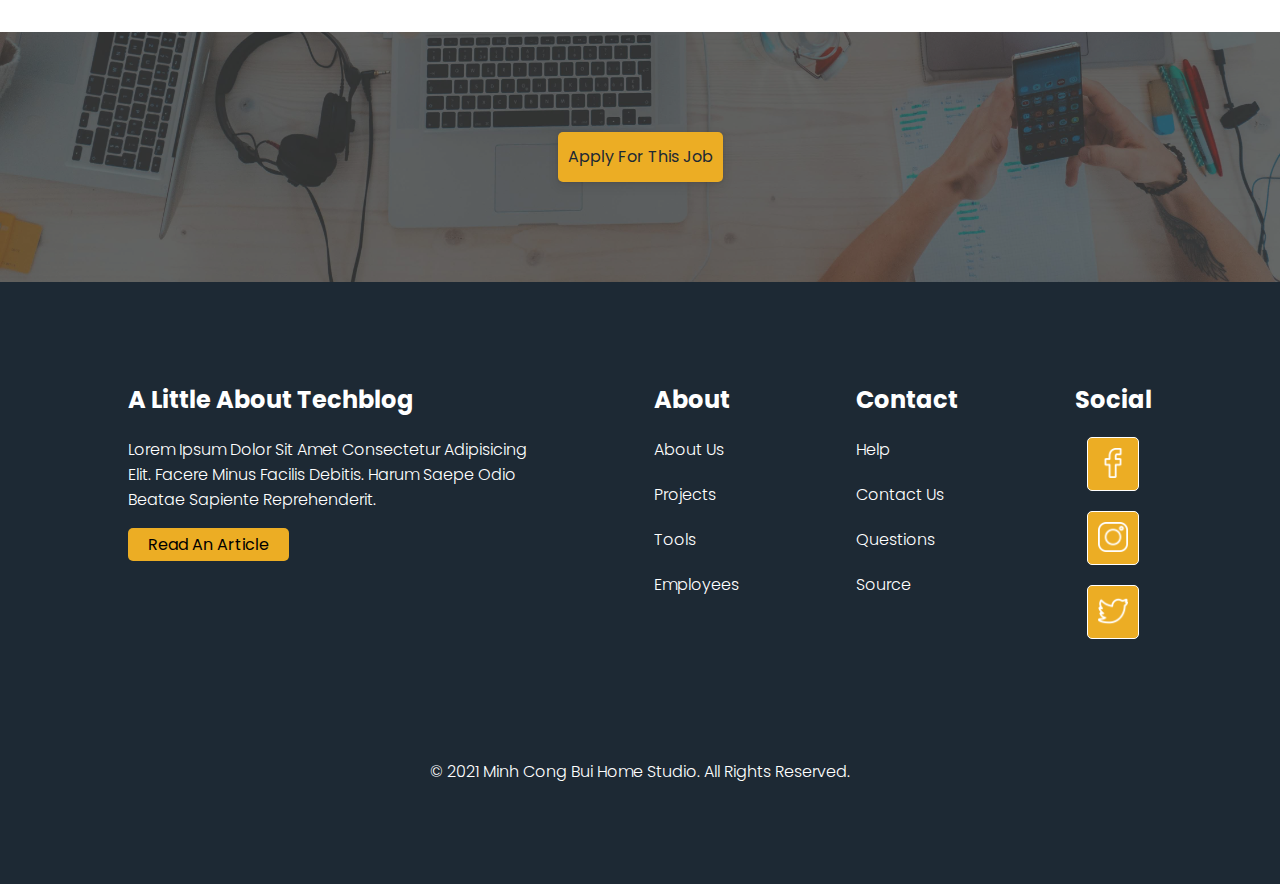
==== commit 3f646377: "made changes after ARC tool requirements" ====
--- a/about.html
+++ b/about.html
@@ -80,11 +80,11 @@
       </div>
       <section class="nav-mobile">
         <a href="index.html" class="active">Techblog</a>
-        <a id="menu-button">
+        <div id="menu-button">
           <div class="line line-1"></div>
           <div class="line line-2"></div>
           <div class="line line-3"></div>
-        </a>
+        </div>
         <div id="mobile-link">
           <a href="index.html">
             <img
--- a/css/about.css
+++ b/css/about.css
@@ -167,7 +167,7 @@
   height: 50px;
   font-size: 1rem;
   border-radius: 5px;
-  color: white;
+  color: #1d2934;
   background-color: #ecad24;
   text-decoration: none;
   cursor: pointer;
--- a/css/footer.css
+++ b/css/footer.css
@@ -32,6 +32,7 @@
   background-color: #ecad24;
   transition: all 0.2s ease-in-out;
   font-size: 1rem;
+  color: black;
 }
 .column-main a:hover {
   background-color: #18b6fb;
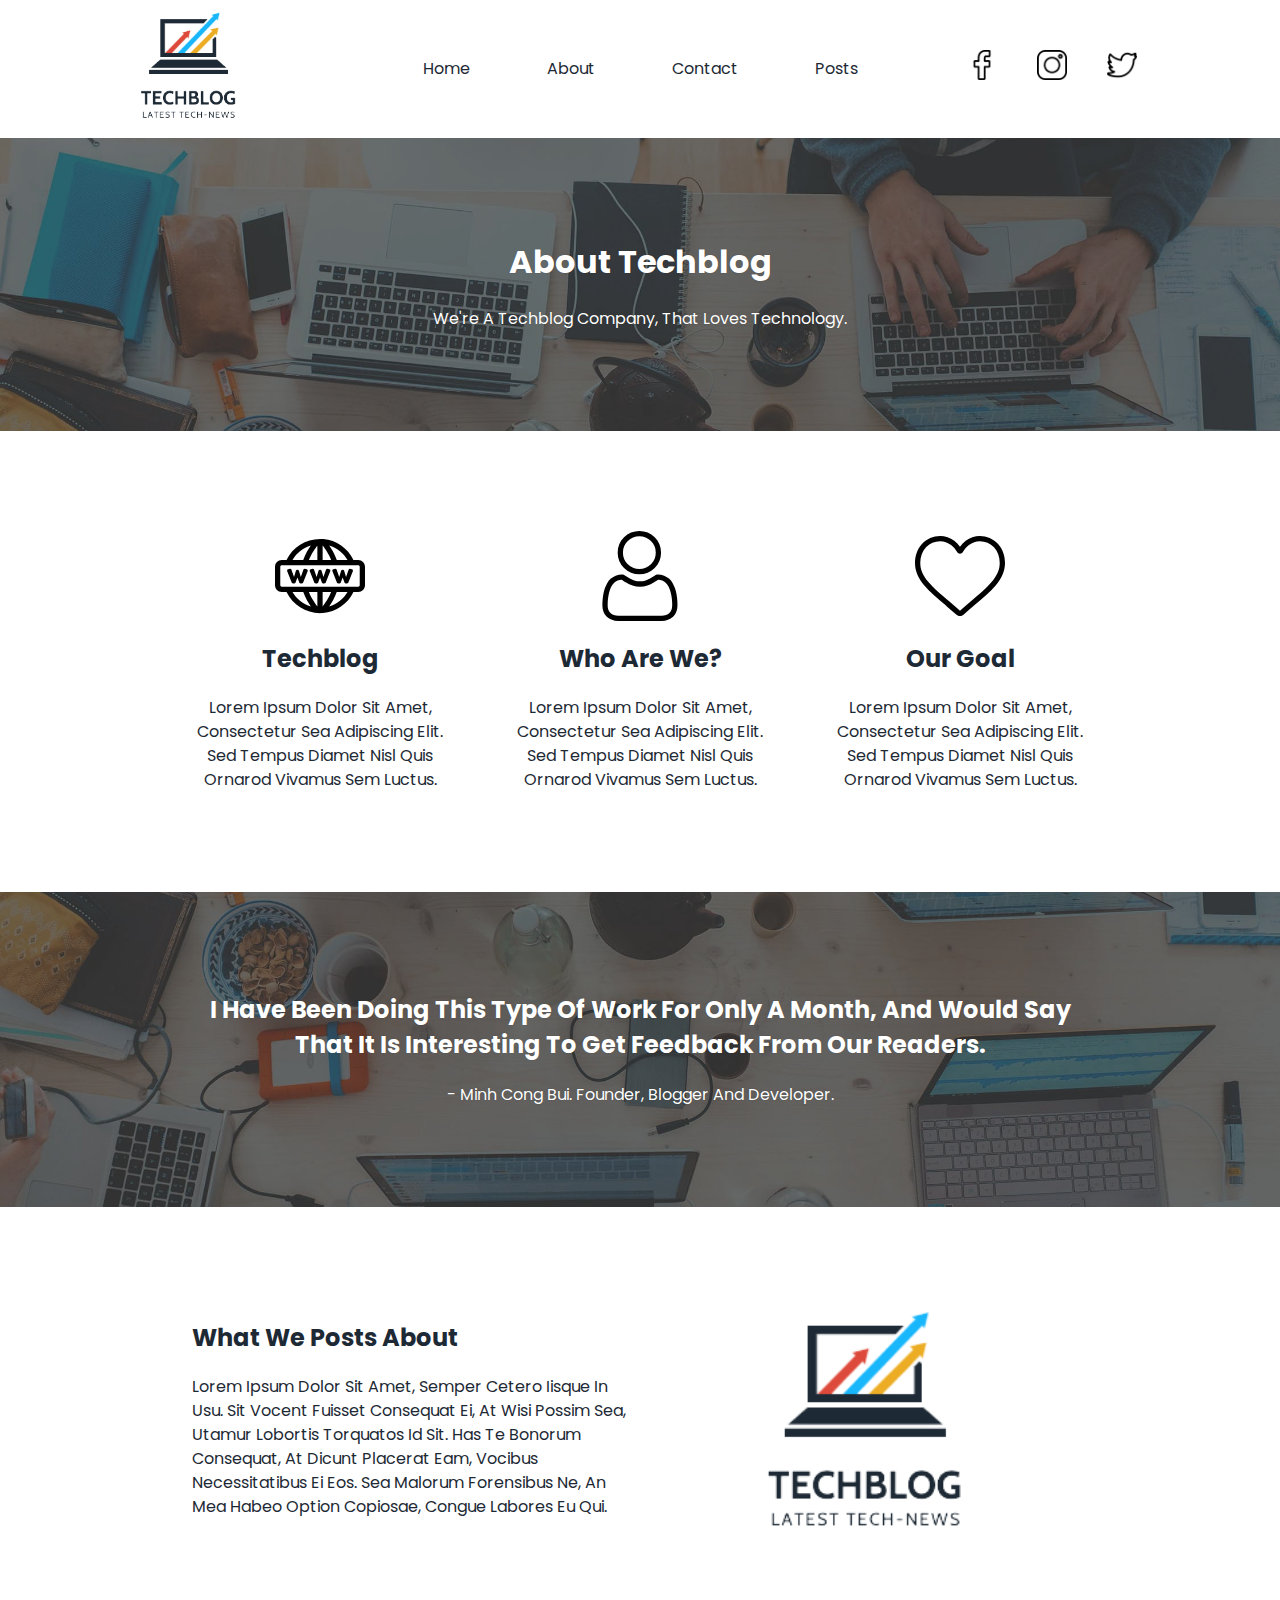
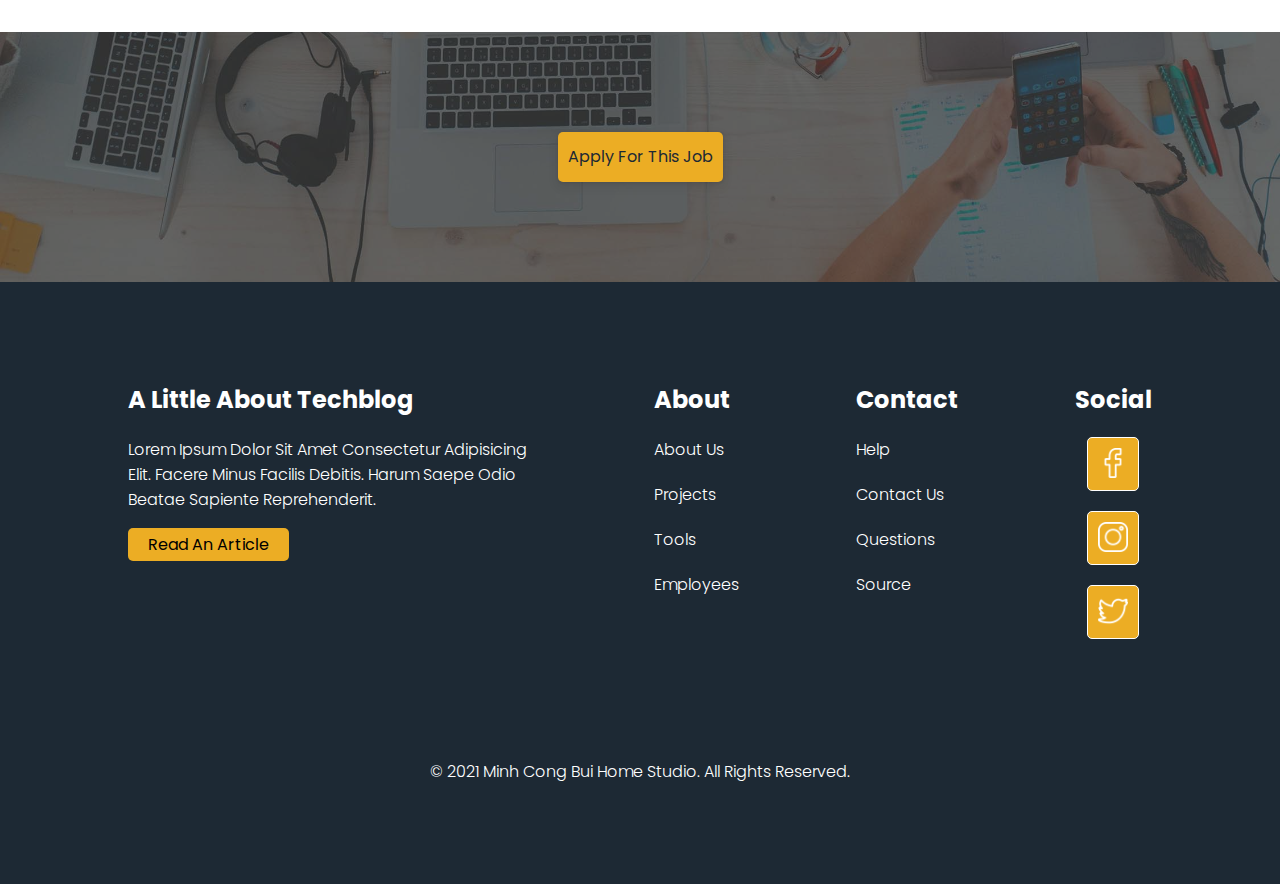
==== commit 353b41c5: "remove hotjar" ====
--- a/about.html
+++ b/about.html
@@ -1,22 +1,6 @@
 <!DOCTYPE html>
 <html lang="en">
   <head>
-    <!-- Hotjar Tracking Code for https://project-exam-1-minh-cong-bui.netlify.app/ -->
-    <script>
-      (function (h, o, t, j, a, r) {
-        h.hj =
-          h.hj ||
-          function () {
-            (h.hj.q = h.hj.q || []).push(arguments);
-          };
-        h._hjSettings = { hjid: 2379925, hjsv: 6 };
-        a = o.getElementsByTagName("head")[0];
-        r = o.createElement("script");
-        r.async = 1;
-        r.src = t + h._hjSettings.hjid + j + h._hjSettings.hjsv;
-        a.appendChild(r);
-      })(window, document, "https://static.hotjar.com/c/hotjar-", ".js?sv=");
-    </script>
     <meta charset="UTF-8" />
     <meta http-equiv="X-UA-Compatible" content-type="IE=edge" />
     <meta name="viewport" content="width=device-width, initial-scale=1.0" />
